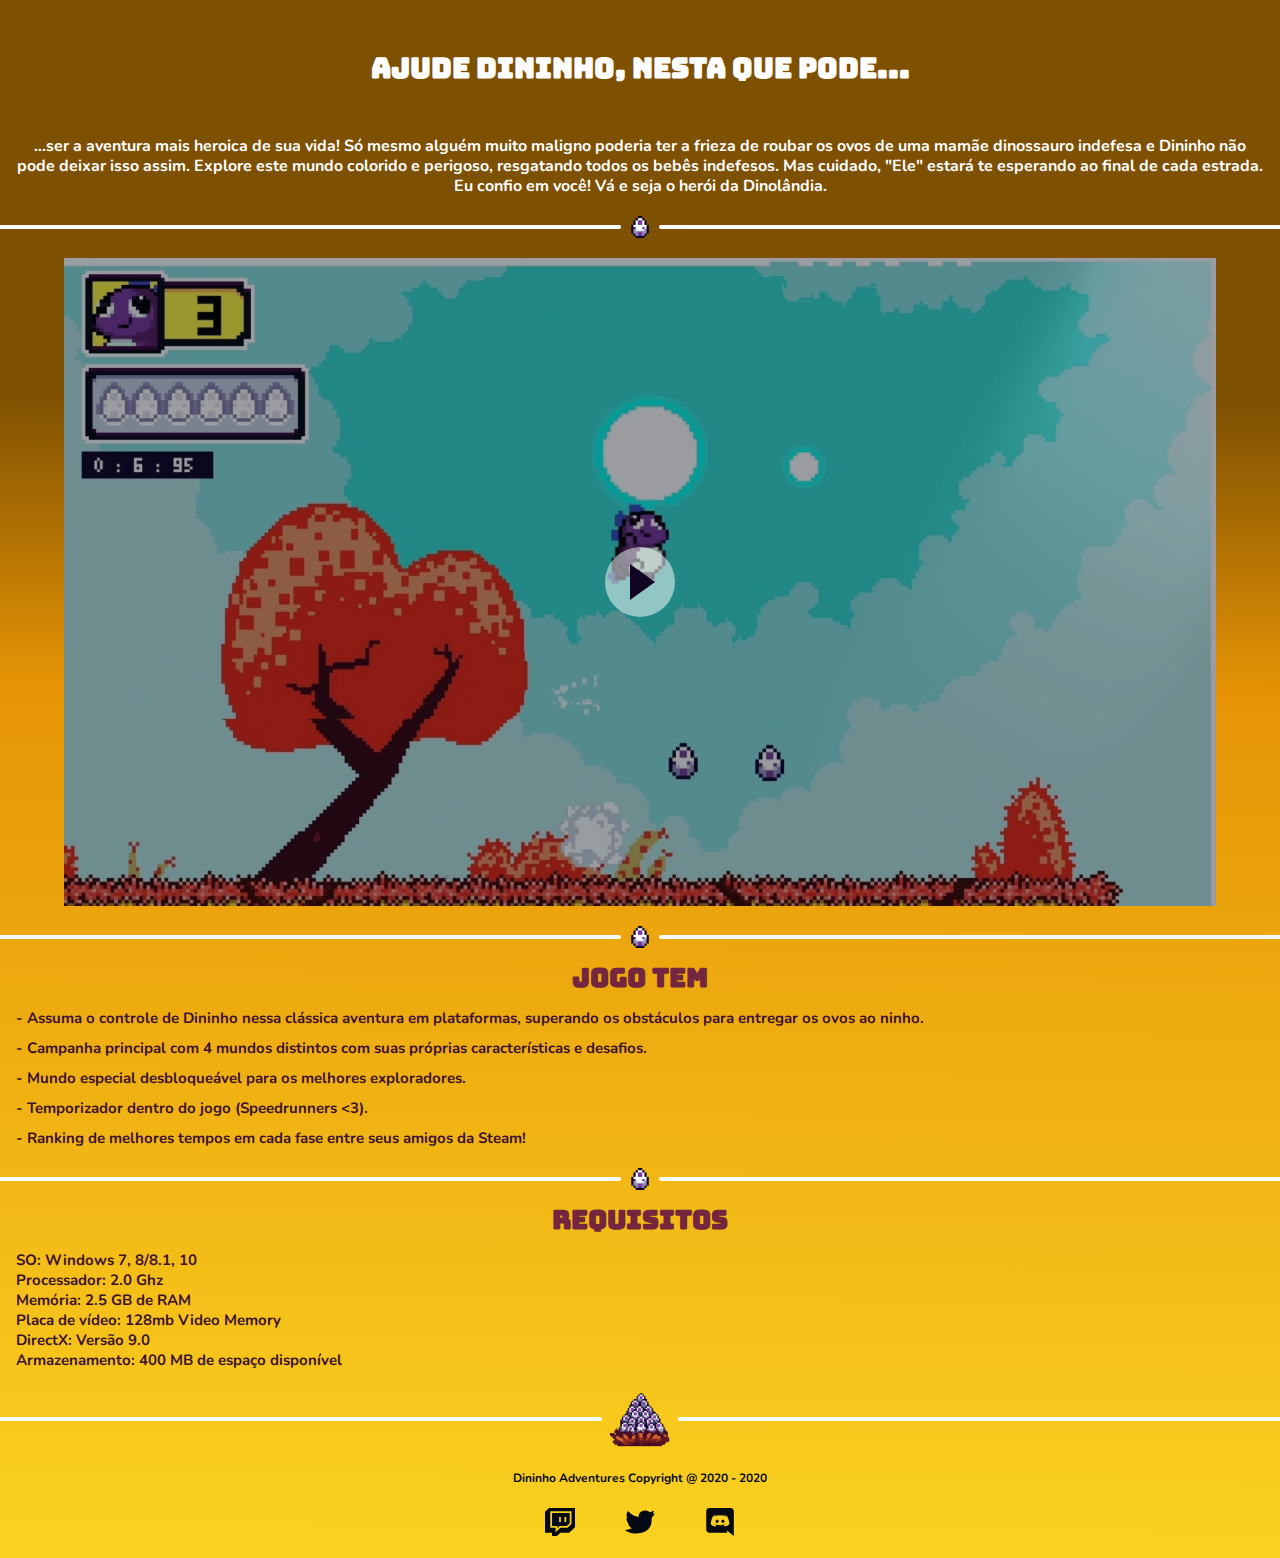
==== index.html @ cb9c8fa1 "Feito o play e o stop do video" ====
<!DOCTYPE html>
<html lang="pt-BR">
    <head>
        <meta charset="UTF-8">
        <title>Dininho Adventures</title>

        <link href="https://fonts.googleapis.com/css?family=Bungee|Nunito:400,700&display=swap" rel="stylesheet">

        <link rel="stylesheet" href="./css/main.css">
    </head>
    <body>
        <section class="section-dino">
            <h1 class="title-dino">Ajude Dininho, nesta que pode... </h1>
            <p class="content-dino">...ser a aventura mais heroica de sua vida! Só mesmo alguém muito maligno poderia ter a frieza de roubar os ovos de uma mamãe dinossauro indefesa e Dininho não pode deixar isso assim. Explore este mundo colorido e perigoso, resgatando todos os bebês indefesos. Mas cuidado, "Ele" estará te esperando ao final de cada estrada. Eu confio em você! Vá e seja o herói da Dinolândia.</p>
        </section>

        <hr class="separator-dino">

        <div class="wrapper-video-dino">
            <video class="video-dino" poster="./img/trailler.png">
                <source src="./video/trailler.mp4" type="video/mp4">
            </video>
            <div class="play">
                
            </div>
        </div>

        <hr class="separator-dino">

        <section class="section-dino">
            <h2 class="subtitle-dino">Jogo Tem</h2>
            <ul class="list-dino">
                <li class="item">- Assuma o controle de Dininho nessa clássica aventura em plataformas, superando os obstáculos para entregar os ovos ao ninho.</li class="item">
                <li class="item">- Campanha principal com 4 mundos distintos com suas próprias características e desafios.</li>
                <li class="item">- Mundo especial desbloqueável para os melhores exploradores.</li>
                <li class="item">- Temporizador dentro do jogo (Speedrunners <3).</li>
                <li class="item">- Ranking de melhores tempos em cada fase entre seus amigos da Steam!</li>
        </ul>
        </section>

        <hr class="separator-dino">

        <section class="section-dino">
            <h3 class="subtitle-dino">Requisitos</h3>
            <dl class="description-dino">
                <dd><strong>SO:</strong> Windows 7, 8/8.1, 10</dd>
                <dd><strong>Processador:</strong> 2.0 Ghz</dd>
                <dd><strong>Memória: </strong> 2.5 GB de RAM</dd>
                <dd><strong>Placa de vídeo:</strong> 128mb Video Memory</dd>
                <dd><strong>DirectX: </strong> Versão 9.0</dd>
                <dd><strong>Armazenamento: </strong> 400 MB de espaço disponível</dd>
            </dl>
        </section>
        <hr class="separator-dino -all">

        <footer class="footer-dino">
            <p class="content-short">Dininho Adventures Copyright @ 2020 - 2020</p>
            <ul class="wrapper-social">
                <li class="item">
                    <a class="social-media" href="https://twitch.tv/dininho">
                        Twitch do Dininho
                    </a>
                </li>
                <li class="item">
                    <a class="social-media" href="https://twitter.com/dinobonoide">
                        Twitter do Dininho
                    </a>
                </li>
                <li class="item">
                    <a class="social-media" href="https://discord.gg/96hejEn">
                        Discord do Dininho
                    </a>
                </li>
            </ul>
        </footer>

        <script src="./js/components/video-dino.js"></script>

    </body>
</html>
---- css/main.css ----
@import "./settings/gaps.css";
@import "./settings/colors.css";

@import "./reset.css";

@import "./elements/base.css";
@import "./elements/titles.css";

@import "./components/content-dino.css";
@import "./components/list-dino.css";
@import "./components/subtitle-dino.css";
@import "./components/title-dino.css";
@import "./components/separator-dino.css";
@import "./components/content-short.css";
@import "./components/social-media.css";
@import"./components/video-dino.css";

@import "./containers/section-dino.css";
@import "./containers/footer-dino.css";
@import "./containers/wrapper-social.css";
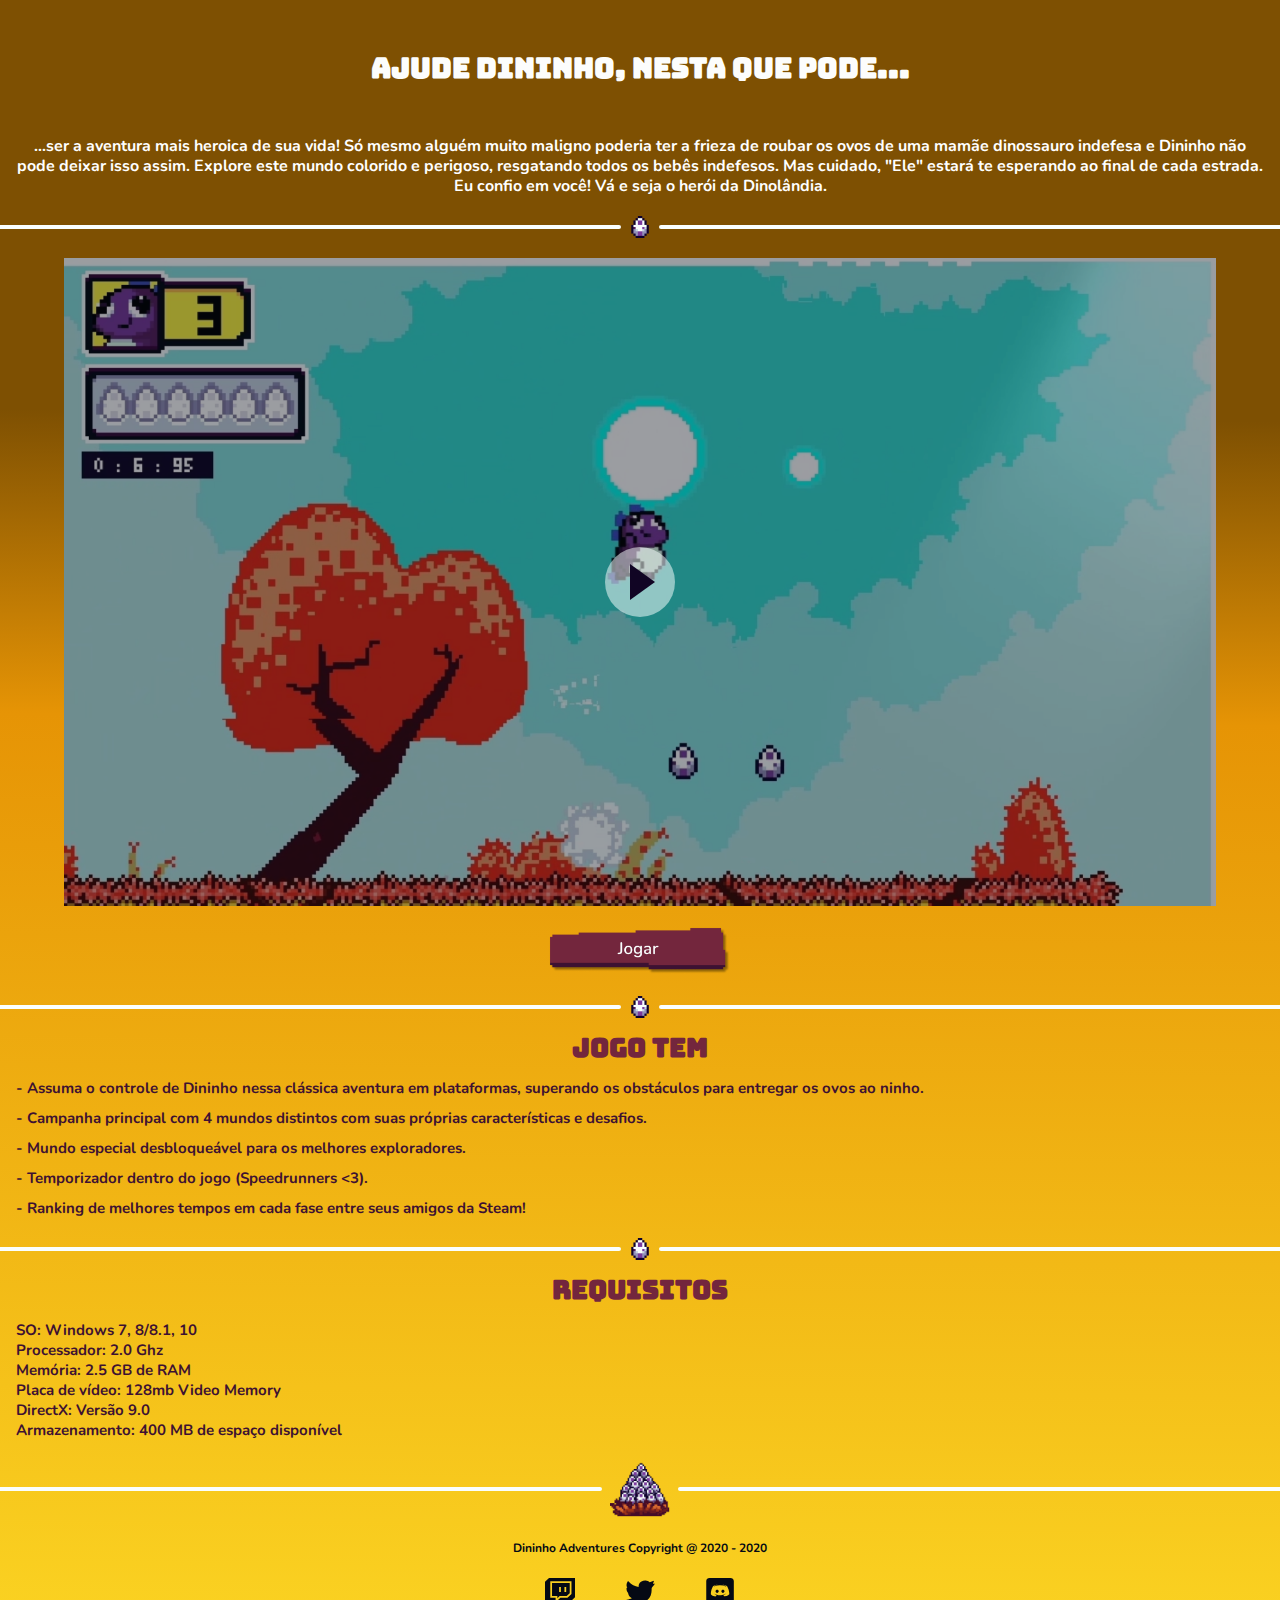
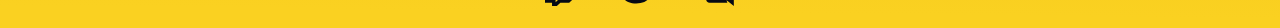
==== commit 68254bde: "Feito o botao" ====
--- a/index.html
+++ b/index.html
@@ -20,10 +20,10 @@
             <video class="video-dino" poster="./img/trailler.png">
                 <source src="./video/trailler.mp4" type="video/mp4">
             </video>
-            <div class="play">
-                
-            </div>
+            <div class="play"> </div>
         </div>
+
+        <a href="https://store.steampowered.com/app/1230760/Dininho_Adventures/" class="button-dino">Jogar</a>
 
         <hr class="separator-dino">
 
--- a/css/main.css
+++ b/css/main.css
@@ -14,6 +14,7 @@
 @import "./components/content-short.css";
 @import "./components/social-media.css";
 @import"./components/video-dino.css";
+@import "./components/button-dino.css";
 
 @import "./containers/section-dino.css";
 @import "./containers/footer-dino.css";
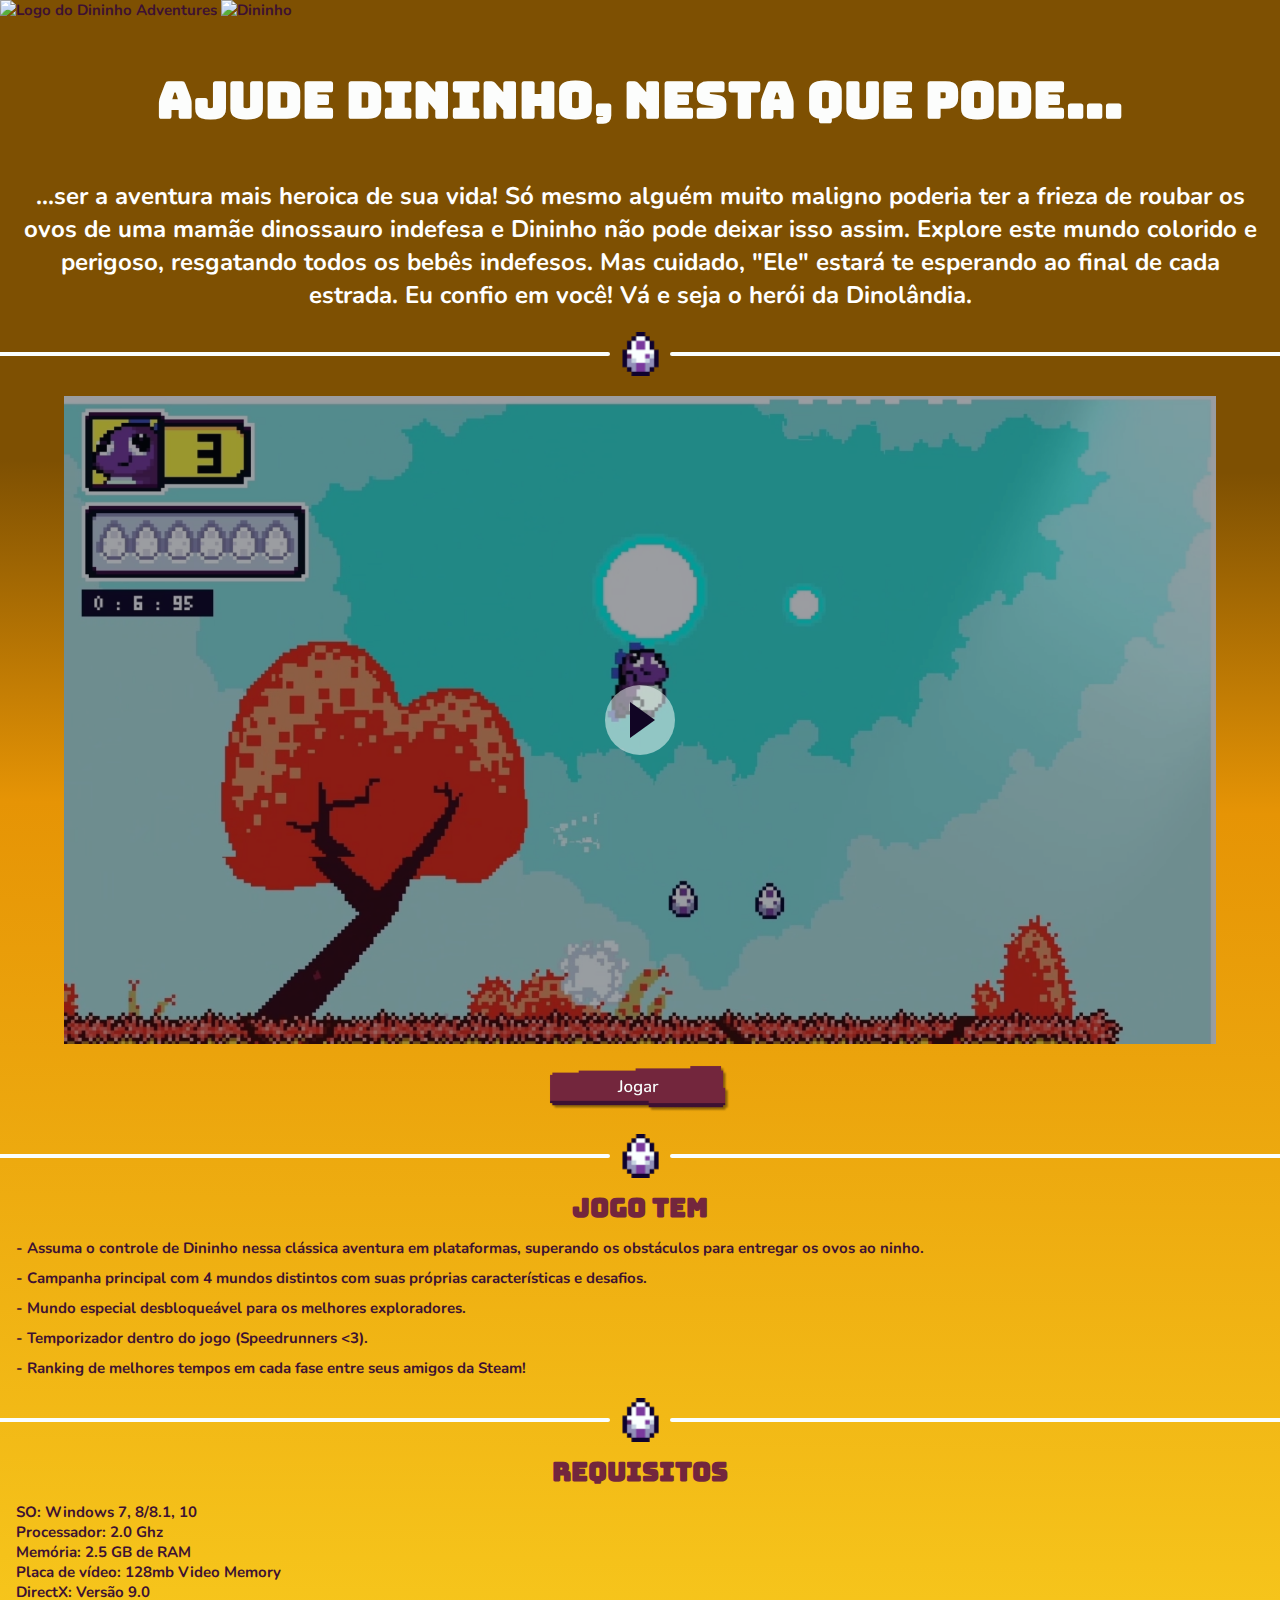
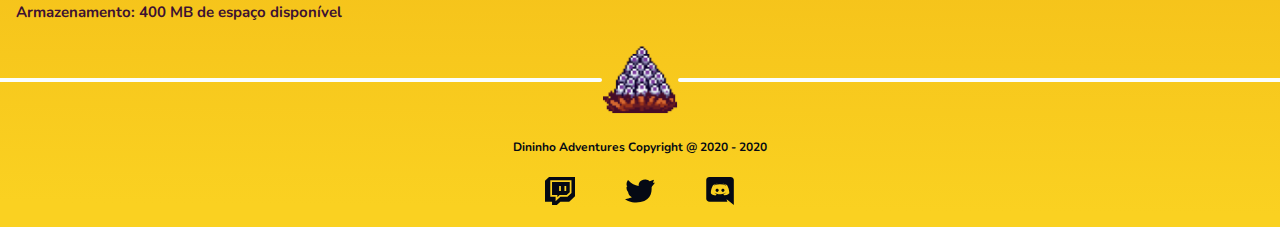
==== commit e1207ffa: "Feito a parte do Easter Egg" ====
--- a/index.html
+++ b/index.html
@@ -9,7 +9,11 @@
         <link rel="stylesheet" href="./css/main.css">
     </head>
     <body>
-        <section class="section-dino">
+        <header class="header-dino">
+            <img class="logo" src="./img/logoDininho.png" alt="Logo do Dininho Adventures">
+            <img class="dininho" src="./img/dininho.png" alt="Dininho">
+        </header>
+        <section class="section-dino _container">
             <h1 class="title-dino">Ajude Dininho, nesta que pode... </h1>
             <p class="content-dino">...ser a aventura mais heroica de sua vida! Só mesmo alguém muito maligno poderia ter a frieza de roubar os ovos de uma mamãe dinossauro indefesa e Dininho não pode deixar isso assim. Explore este mundo colorido e perigoso, resgatando todos os bebês indefesos. Mas cuidado, "Ele" estará te esperando ao final de cada estrada. Eu confio em você! Vá e seja o herói da Dinolândia.</p>
         </section>
@@ -27,7 +31,7 @@
 
         <hr class="separator-dino">
 
-        <section class="section-dino">
+        <section class="section-dino _container">
             <h2 class="subtitle-dino">Jogo Tem</h2>
             <ul class="list-dino">
                 <li class="item">- Assuma o controle de Dininho nessa clássica aventura em plataformas, superando os obstáculos para entregar os ovos ao ninho.</li class="item">
@@ -40,7 +44,7 @@
 
         <hr class="separator-dino">
 
-        <section class="section-dino">
+        <section class="section-dino _container">
             <h3 class="subtitle-dino">Requisitos</h3>
             <dl class="description-dino">
                 <dd><strong>SO:</strong> Windows 7, 8/8.1, 10</dd>
@@ -75,6 +79,7 @@
         </footer>
 
         <script src="./js/components/video-dino.js"></script>
+        <script src="./js/eastereggs.js"></script>
 
     </body>
 </html>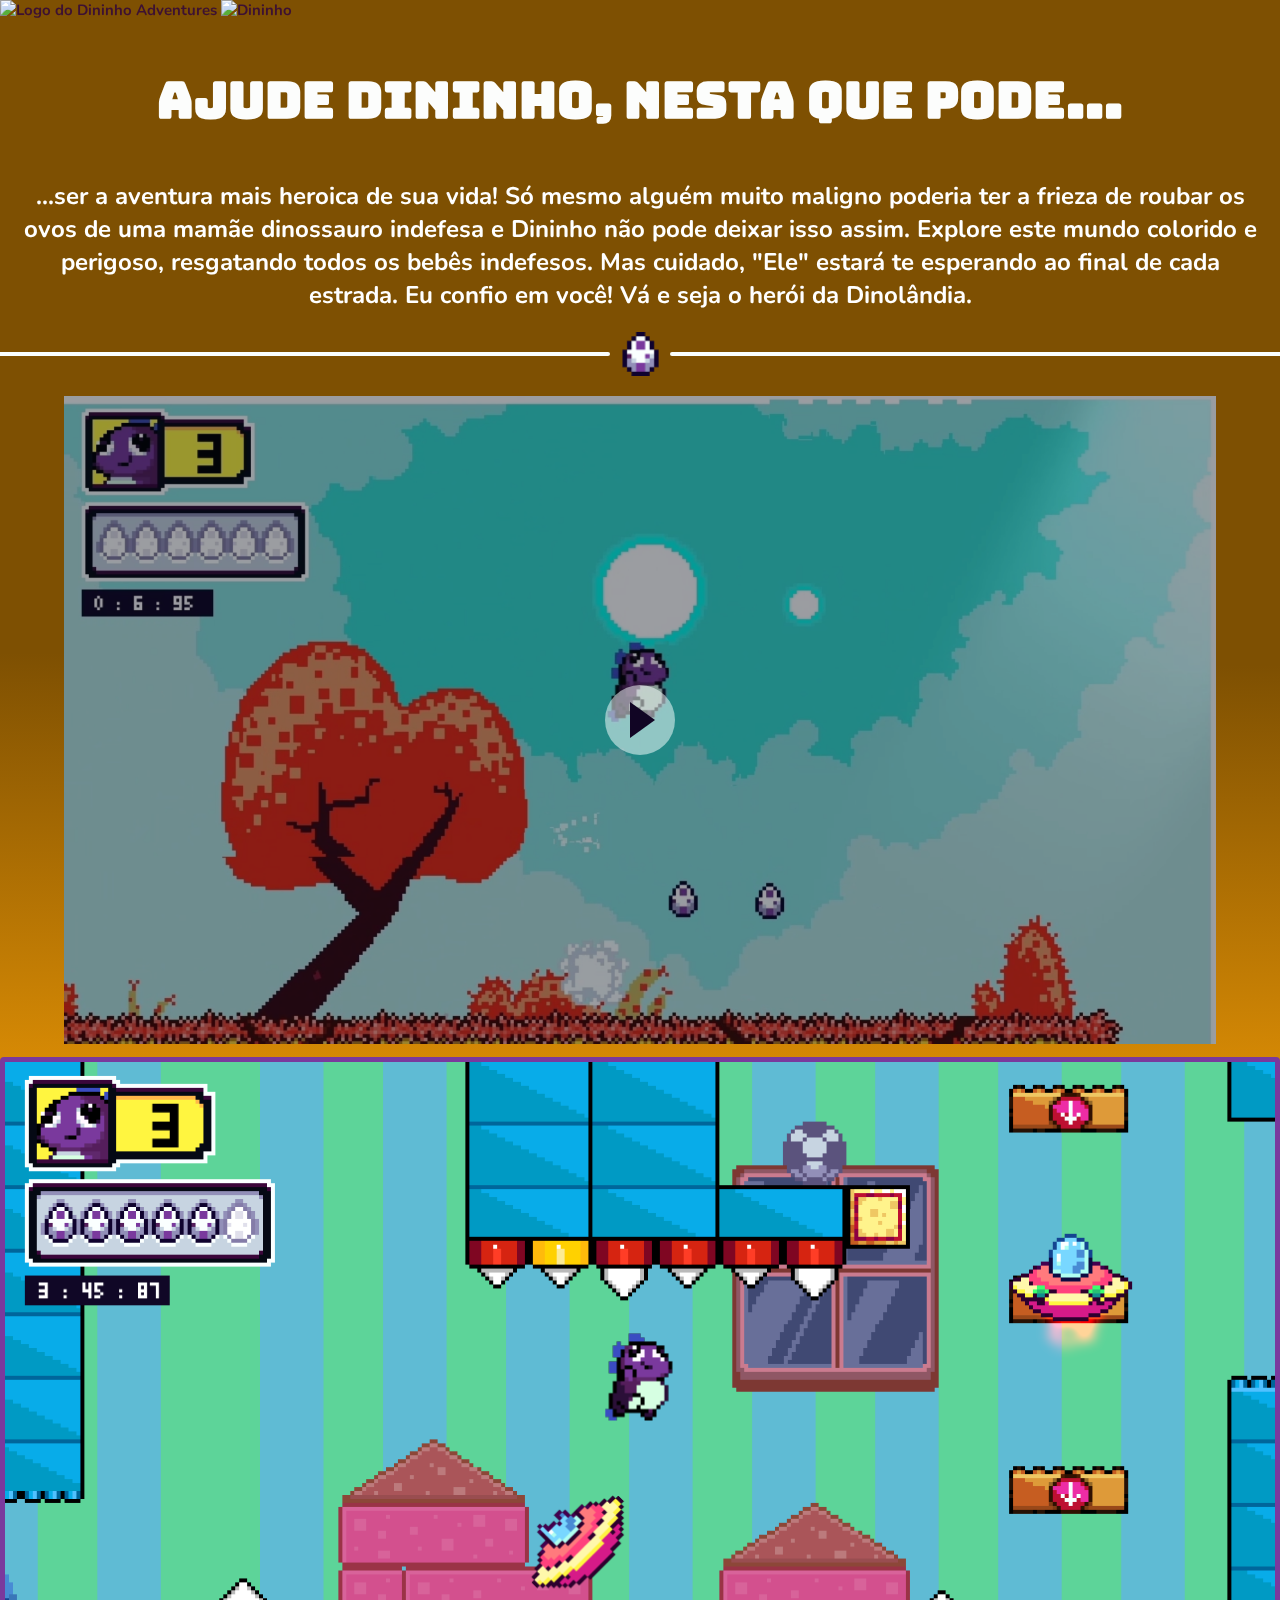
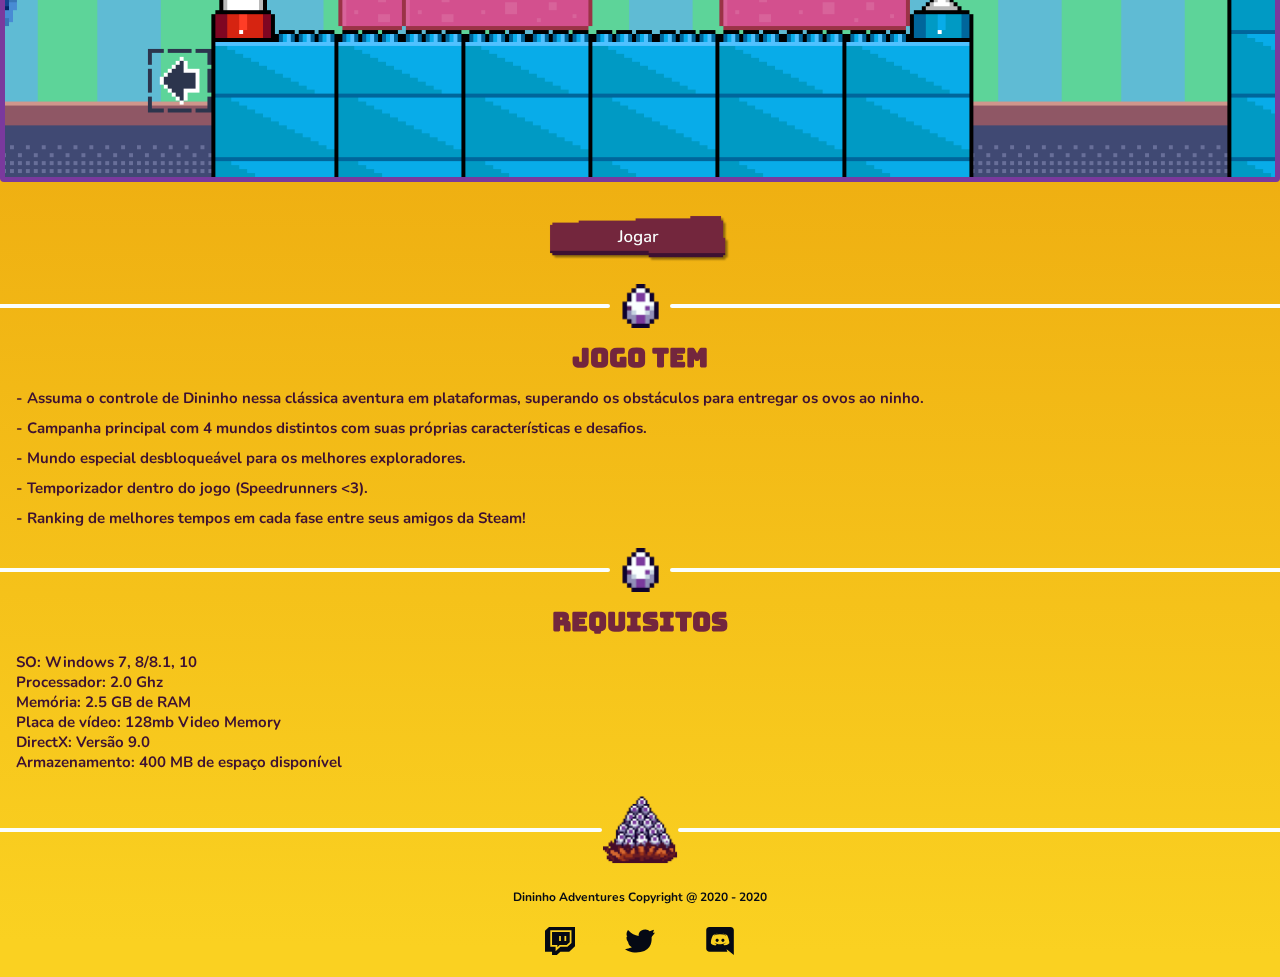
==== commit c82e3fa8: "Carrossel iniciado" ====
--- a/index.html
+++ b/index.html
@@ -9,6 +9,9 @@
         <link rel="stylesheet" href="./css/main.css">
     </head>
     <body>
+
+        <section class="key-gif"></section>
+
         <header class="header-dino">
             <img class="logo" src="./img/logoDininho.png" alt="Logo do Dininho Adventures">
             <img class="dininho" src="./img/dininho.png" alt="Dininho">
@@ -21,11 +24,31 @@
         <hr class="separator-dino">
 
         <div class="wrapper-video-dino">
+            
             <video class="video-dino" poster="./img/trailler.png">
                 <source src="./video/trailler.mp4" type="video/mp4">
             </video>
+
             <div class="play"> </div>
         </div>
+
+        <ul class="carousel-dino">
+            <li data-id="0" class="item"><img src="./img/carousel-1.png" alt="" class="print"></li data-id="0">
+            <li data-id="1" class="item"><img src="./img/carousel-2.png" alt="" class="print"></li data-id="0">
+            <li data-id="2" class="item"><img src="./img/carousel-3.png" alt="" class="print"></li data-id="0">
+            <li data-id="3" class="item"><img src="./img/carousel-4.png" alt="" class="print"></li data-id="0">
+            <li data-id="4" class="item"><img src="./img/carousel-5.png" alt="" class="print"></li data-id="0">
+            <li data-id="5" class="item"><img src="./img/carousel-6.png" alt="" class="print"></li data-id="0">
+            <li data-id="6" class="item"><img src="./img/carousel-7.png" alt="" class="print"></li data-id="0">
+            <li data-id="7" class="item"><img src="./img/carousel-8.png" alt="" class="print"></li data-id="0">
+            <li data-id="8" class="item -left"><img src="./img/carousel-9.png" alt="" class="print"></li data-id="0">
+            <li data-id="9" class="item -center"><img src="./img/carousel-10.png" alt="" class="print"></li data-id="0">
+            <li data-id="10" class="item -right"><img src="./img/carousel-11.png" alt="" class="print"></li data-id="0">
+            <li data-id="11" class="item"><img src="./img/carousel-12.png" alt="" class="print"></li data-id="0">
+            <li data-id="12" class="item"><img src="./img/carousel-13.png" alt="" class="print"></li data-id="0">
+            <li data-id="13" class="item"><img src="./img/carousel-14.png" alt="" class="print"></li data-id="0">
+            <li data-id="14" class="item"><img src="./img/carousel-15.png" alt="" class="print"></li>
+        </ul>
 
         <a href="https://store.steampowered.com/app/1230760/Dininho_Adventures/" class="button-dino">Jogar</a>
 
@@ -80,6 +103,7 @@
 
         <script src="./js/components/video-dino.js"></script>
         <script src="./js/eastereggs.js"></script>
+        <script src="./js/components/carousel-dino.js"></script>
 
     </body>
 </html>--- a/css/main.css
+++ b/css/main.css
@@ -1,5 +1,6 @@
 @import "./settings/gaps.css";
 @import "./settings/colors.css";
+@import "./tools/base.css";
 
 @import "./reset.css";
 
@@ -15,7 +16,10 @@
 @import "./components/social-media.css";
 @import"./components/video-dino.css";
 @import "./components/button-dino.css";
+@import"./components/key-gif.css";
+@import"./components/carousel-dino.css";
 
+@import "./containers/header-dino.css";
 @import "./containers/section-dino.css";
 @import "./containers/footer-dino.css";
 @import "./containers/wrapper-social.css";
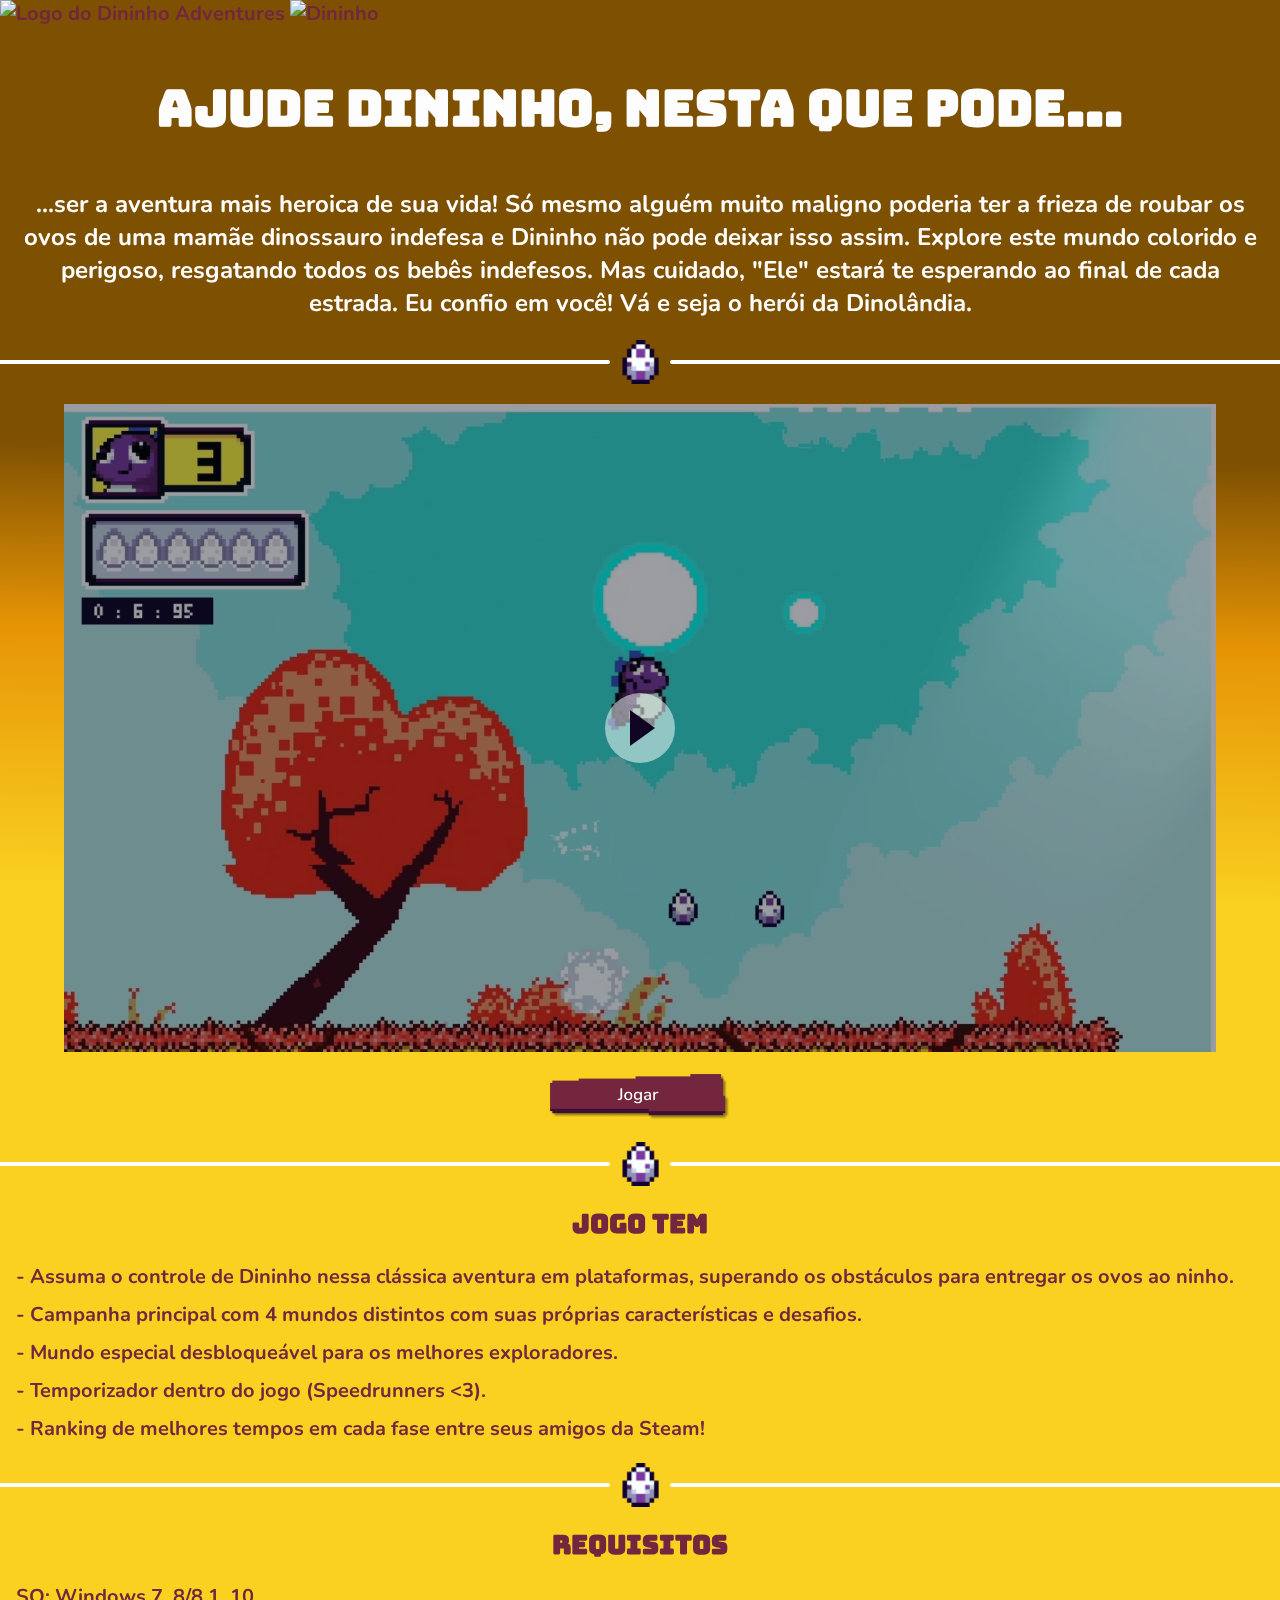
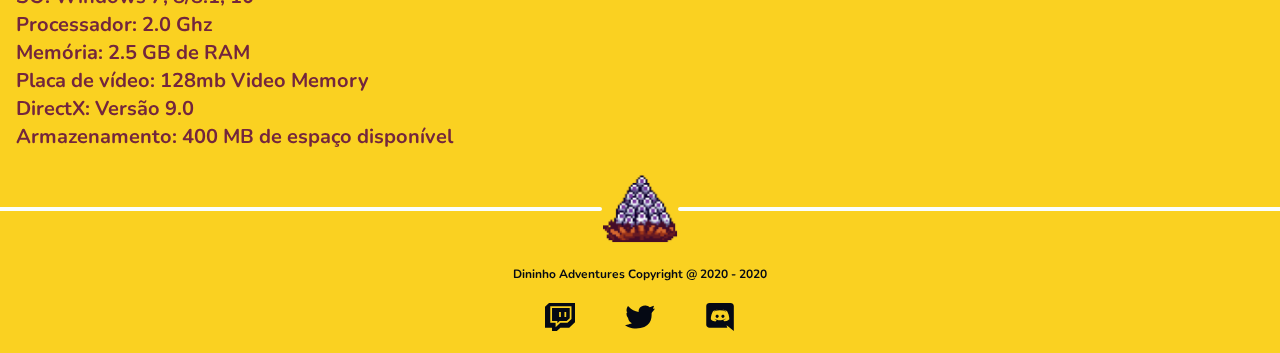
==== commit 5fcf5fcd: "Iniciando o game" ====
--- a/index.html
+++ b/index.html
@@ -7,6 +7,7 @@
         <link href="https://fonts.googleapis.com/css?family=Bungee|Nunito:400,700&display=swap" rel="stylesheet">
 
         <link rel="stylesheet" href="./css/main.css">
+        <link rel="shortcut icon" type="image/png" href="./img/dininho.png"/>
     </head>
     <body>
 
@@ -31,7 +32,8 @@
 
             <div class="play"> </div>
         </div>
-
+        
+        <!--
         <ul class="carousel-dino">
             <li data-id="0" class="item"><img src="./img/carousel-1.png" alt="" class="print"></li data-id="0">
             <li data-id="1" class="item"><img src="./img/carousel-2.png" alt="" class="print"></li data-id="0">
@@ -48,9 +50,9 @@
             <li data-id="12" class="item"><img src="./img/carousel-13.png" alt="" class="print"></li data-id="0">
             <li data-id="13" class="item"><img src="./img/carousel-14.png" alt="" class="print"></li data-id="0">
             <li data-id="14" class="item"><img src="./img/carousel-15.png" alt="" class="print"></li>
-        </ul>
+        </ul>-->
 
-        <a href="https://store.steampowered.com/app/1230760/Dininho_Adventures/" class="button-dino">Jogar</a>
+        <a target="_blank" rel="noopener" href="https://store.steampowered.com/app/1230760/Dininho_Adventures/" class="button-dino">Jogar</a>
 
         <hr class="separator-dino">
 
